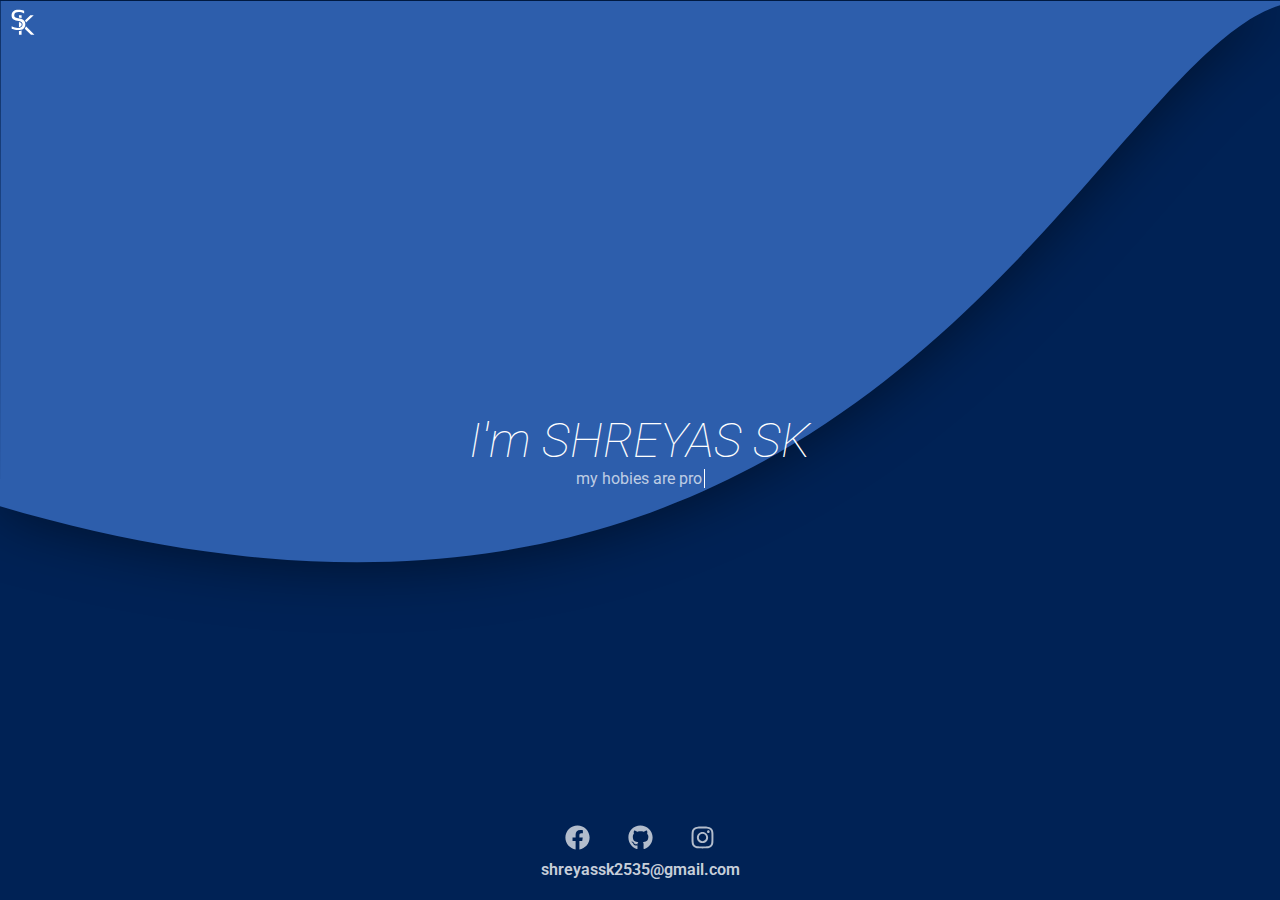
==== index.html @ 58de3961 "Update index.html" ====
<!DOCTYPE html>
<html>
<head>
	<!-- Google tag (gtag.js) -->
	<script async src="https://www.googletagmanager.com/gtag/js?id=G-X3K4MZ7F59"></script>
	<script>
	  window.dataLayer = window.dataLayer || [];
	  function gtag(){dataLayer.push(arguments);}
	  gtag('js', new Date());

	  gtag('config', 'G-X3K4MZ7F59');
	</script>
	
	<meta charset="utf-8">
	<meta name="viewport" content="width=device-width, initial-scale=1.0">
	<title></title>
	<link rel="stylesheet" type="text/css" href="main.css">
</head>
<body>
	<svg
	   xmlns="http://www.w3.org/2000/svg"
	   width="1080"
	   height="1080"
	   viewBox="0 0 1080 1080"
	   class="logo">
	    <path
	       d="M 342.94727 0 C 250.69898 0 178.21919 21.461078 125.50586 64.384766 C 73.169099 107.30847 47 166.0479 47 240.59961 C 47 304.98518 66.014088 355.25022 104.04297 391.39648 C 142.07184 427.54276 203.63418 454.08772 288.72852 471.03125 L 358.19727 484.58594 C 416.18193 496.25818 457.7866 513.76686 483.01367 537.11133 C 508.61727 560.45581 521.41992 592.83635 521.41992 634.25391 C 521.41992 681.6959 503.7233 718.21863 468.33008 743.82227 C 432.93684 769.42587 382.67176 782.22852 317.5332 782.22852 C 274.60952 782.22852 230.93177 775.63926 186.50195 762.46094 C 142.07217 749.28257 96.701097 729.70278 50.388672 703.72266 L 50.388672 821.19727 C 98.583703 838.89388 145.08428 852.26224 189.89062 861.29883 C 235.07344 870.33538 277.62168 874.85352 317.5332 874.85352 C 423.33634 874.85352 503.53493 853.76831 558.13086 811.59766 C 613.10331 769.427 640.58984 707.48886 640.58984 625.7832 C 640.58984 557.25591 620.25632 502.65871 579.5918 461.99414 C 539.30375 420.95309 476.61387 392.337 391.51953 376.14648 L 322.61523 362.02734 C 260.11233 350.3551 217.56604 335.10548 194.97461 316.2793 C 172.7597 297.0766 161.65234 268.83834 161.65234 231.5625 C 161.65234 187.13269 178.40735 152.869 211.91797 128.77148 C 245.80512 104.67397 293.8111 92.625 355.9375 92.625 C 391.70724 92.625 428.79577 97.708854 467.20117 107.875 C 505.60662 118.04116 546.45956 133.47677 589.75977 154.18555 L 589.75977 42.923828 C 546.83607 28.615948 504.85358 17.88445 463.8125 10.730469 C 422.77141 3.5765228 382.48227 -5.1385645e-018 342.94727 0 z M 364.68164 236.77539 L 364.68164 331.53906 C 387.12844 335.73621 409.5612 339.89888 431.49219 345.41211 C 447.3595 348.98876 463.20025 353.38259 478.76758 358.66211 L 478.76758 236.77539 L 364.68164 236.77539 z M 857.17578 236.77539 L 625.00391 455.43164 C 625.98797 456.6678 626.97893 457.89958 627.94141 459.1582 C 647.69612 486.78651 661.69527 517.84432 670.11133 550.40234 L 1004.0195 236.77539 L 857.17578 236.77539 z M 364.68164 526.00195 L 364.68164 741.26758 C 384.14684 738.56834 403.26285 733.68708 421.66016 725.88281 C 463.7544 711.85732 488.49194 665.11579 483.42578 622.20117 C 481.54236 585.97781 453.7427 556.37932 421.51562 542.86719 C 402.88851 536.07127 383.8812 530.67651 364.68164 526.00195 z M 667.60352 712.26758 C 661.36458 733.92015 652.72553 754.84744 641.73633 774.46484 C 634.05532 787.52421 625.12207 799.5936 615.16211 810.69141 L 883.7207 1080 L 1033.9512 1080 L 667.60352 712.26758 z M 478.76758 893.14062 C 467.98267 896.33833 457.08756 899.03169 446.17578 901.18555 C 419.18486 906.66706 391.97378 910.15909 364.68164 911.87695 L 364.68164 1080 L 478.76758 1080 L 478.76758 893.14062 z "
	       transform="translate(0,-27.637839)" />
	</svg>
	<svg
	   xmlns="http://www.w3.org/2000/svg"
	   width="1000"
	   height="500"
	   viewBox="0 0 1000 500"
	   preserveAspectRatio="none"
	   class="largeScreen">
	    <path
	       transform="translate(-45.214287,-243.29073)"
	       d="m 45.714287,243.79073 1000,0 C 892.75713,243.29073 740.65451,672.86217 45.214287,524.5286 Z"
	       >
	</svg>
	<svg
	   xmlns="http://www.w3.org/2000/svg"
	   width="600"
	   height="1080"
	   viewBox="0 0 600 1080"
   	   preserveAspectRatio="none"
	   class="mobile">
	    <path
	       d="M 0 0 L 0 646.45312 C 165.81851 707.33786 402.39941 734.4335 600.5 464.20117 L 600.5 4.2597656 L 0 0 z "
	       transform="translate(0,-27.637839)"/>
	</svg>


	<div class="center">
		<h1>I'm <span>SHREYAS SK</span></h1>

		<div class="discription">
			<span class="type">my hobies are programming, 3d drawing, drawing, crafting</span>
		</div>

	</div>

	<div class="footer">
		<div class="links">
			<a href="https://www.facebook.com/shreyas.sk.180/">
				<svg xmlns="http://www.w3.org/2000/svg" viewBox="0 0 512 512" class="facebook"><!-- Font Awesome Free 5.15.1 by @fontawesome - https://fontawesome.com License - https://fontawesome.com/license/free (Icons: CC BY 4.0, Fonts: SIL OFL 1.1, Code: MIT License) --><path d="M504 256C504 119 393 8 256 8S8 119 8 256c0 123.78 90.69 226.38 209.25 245V327.69h-63V256h63v-54.64c0-62.15 37-96.48 93.67-96.48 27.14 0 55.52 4.84 55.52 4.84v61h-31.28c-30.8 0-40.41 19.12-40.41 38.73V256h68.78l-11 71.69h-57.78V501C413.31 482.38 504 379.78 504 256z"/></svg>
			</a>

			<a href="https://www.github.com/shreyassk2535/">
				<svg xmlns="http://www.w3.org/2000/svg" viewBox="0 0 496 512" class="github"><!-- Font Awesome Free 5.15.1 by @fontawesome - https://fontawesome.com License - https://fontawesome.com/license/free (Icons: CC BY 4.0, Fonts: SIL OFL 1.1, Code: MIT License) --><path d="M165.9 397.4c0 2-2.3 3.6-5.2 3.6-3.3.3-5.6-1.3-5.6-3.6 0-2 2.3-3.6 5.2-3.6 3-.3 5.6 1.3 5.6 3.6zm-31.1-4.5c-.7 2 1.3 4.3 4.3 4.9 2.6 1 5.6 0 6.2-2s-1.3-4.3-4.3-5.2c-2.6-.7-5.5.3-6.2 2.3zm44.2-1.7c-2.9.7-4.9 2.6-4.6 4.9.3 2 2.9 3.3 5.9 2.6 2.9-.7 4.9-2.6 4.6-4.6-.3-1.9-3-3.2-5.9-2.9zM244.8 8C106.1 8 0 113.3 0 252c0 110.9 69.8 205.8 169.5 239.2 12.8 2.3 17.3-5.6 17.3-12.1 0-6.2-.3-40.4-.3-61.4 0 0-70 15-84.7-29.8 0 0-11.4-29.1-27.8-36.6 0 0-22.9-15.7 1.6-15.4 0 0 24.9 2 38.6 25.8 21.9 38.6 58.6 27.5 72.9 20.9 2.3-16 8.8-27.1 16-33.7-55.9-6.2-112.3-14.3-112.3-110.5 0-27.5 7.6-41.3 23.6-58.9-2.6-6.5-11.1-33.3 2.6-67.9 20.9-6.5 69 27 69 27 20-5.6 41.5-8.5 62.8-8.5s42.8 2.9 62.8 8.5c0 0 48.1-33.6 69-27 13.7 34.7 5.2 61.4 2.6 67.9 16 17.7 25.8 31.5 25.8 58.9 0 96.5-58.9 104.2-114.8 110.5 9.2 7.9 17 22.9 17 46.4 0 33.7-.3 75.4-.3 83.6 0 6.5 4.6 14.4 17.3 12.1C428.2 457.8 496 362.9 496 252 496 113.3 383.5 8 244.8 8zM97.2 352.9c-1.3 1-1 3.3.7 5.2 1.6 1.6 3.9 2.3 5.2 1 1.3-1 1-3.3-.7-5.2-1.6-1.6-3.9-2.3-5.2-1zm-10.8-8.1c-.7 1.3.3 2.9 2.3 3.9 1.6 1 3.6.7 4.3-.7.7-1.3-.3-2.9-2.3-3.9-2-.6-3.6-.3-4.3.7zm32.4 35.6c-1.6 1.3-1 4.3 1.3 6.2 2.3 2.3 5.2 2.6 6.5 1 1.3-1.3.7-4.3-1.3-6.2-2.2-2.3-5.2-2.6-6.5-1zm-11.4-14.7c-1.6 1-1.6 3.6 0 5.9 1.6 2.3 4.3 3.3 5.6 2.3 1.6-1.3 1.6-3.9 0-6.2-1.4-2.3-4-3.3-5.6-2z"/></svg>
			</a>

			<a href="http://www.instagram.com/shrey__as__/">
				<svg xmlns="http://www.w3.org/2000/svg" viewBox="0 0 448 512" class="instagram"><!-- Font Awesome Free 5.15.1 by @fontawesome - https://fontawesome.com License - https://fontawesome.com/license/free (Icons: CC BY 4.0, Fonts: SIL OFL 1.1, Code: MIT License) --><path d="M224.1 141c-63.6 0-114.9 51.3-114.9 114.9s51.3 114.9 114.9 114.9S339 319.5 339 255.9 287.7 141 224.1 141zm0 189.6c-41.1 0-74.7-33.5-74.7-74.7s33.5-74.7 74.7-74.7 74.7 33.5 74.7 74.7-33.6 74.7-74.7 74.7zm146.4-194.3c0 14.9-12 26.8-26.8 26.8-14.9 0-26.8-12-26.8-26.8s12-26.8 26.8-26.8 26.8 12 26.8 26.8zm76.1 27.2c-1.7-35.9-9.9-67.7-36.2-93.9-26.2-26.2-58-34.4-93.9-36.2-37-2.1-147.9-2.1-184.9 0-35.8 1.7-67.6 9.9-93.9 36.1s-34.4 58-36.2 93.9c-2.1 37-2.1 147.9 0 184.9 1.7 35.9 9.9 67.7 36.2 93.9s58 34.4 93.9 36.2c37 2.1 147.9 2.1 184.9 0 35.9-1.7 67.7-9.9 93.9-36.2 26.2-26.2 34.4-58 36.2-93.9 2.1-37 2.1-147.8 0-184.8zM398.8 388c-7.8 19.6-22.9 34.7-42.6 42.6-29.5 11.7-99.5 9-132.1 9s-102.7 2.6-132.1-9c-19.6-7.8-34.7-22.9-42.6-42.6-11.7-29.5-9-99.5-9-132.1s-2.6-102.7 9-132.1c7.8-19.6 22.9-34.7 42.6-42.6 29.5-11.7 99.5-9 132.1-9s102.7-2.6 132.1 9c19.6 7.8 34.7 22.9 42.6 42.6 11.7 29.5 9 99.5 9 132.1s2.7 102.7-9 132.1z"/></svg>
			</a>
		</div>
		<p>shreyassk2535@gmail.com</p>
	</div>


	<script type="text/javascript" src="main.js"></script>
	<script type="text/javascript" src="">
		let vh = window.innerHeight * 0.01;
		document.documentElement.style.setProperty("--vh", "${vh}px");

		window.addEventListener("resize", ()=>{
			let vh = window.innerHeight * 0.01;
			document.documentElement.style.setProperty("--vh", "${vh}px");
		});
	</script>

</body>
</html>
---- main.css ----
@import url('https://fonts.googleapis.com/css2?family=Roboto:ital,wght@0,100;0,300;1,100&display=swap');



:root{
	--bg-dark: #002255;
	--bg-light: #2d5eac;
}

html, body{
	font-family: "Roboto", sans-serif;
	-webkit-font-smoothing: antialiased;
	-moz-osx-font-smoothing: grayscale;
	text-rendering: optimizeLegibility;

	overflow: hidden;
	width: 100%;
	height: 100vh;
	height: calc(var(--vh, 1vh) * 100);
}

body{
	margin: 0;
	background-color: var(--bg-dark);
}

.largeScreen, .mobile{
	height: 100%;
	width: 102%;
	position: absolute;
	fill: var(--bg-light);
	-webkit-filter: drop-shadow(0px 0px 30px rgba(0,0,0,.5));
	filter: drop-shadow(0px 0px 30px rgba(0,0,0,.5));
	z-index: -9999999999;
}

@media only screen and (max-width: 600px){/*Mobile*/
	.largeScreen{
		display: none;
	}

	.mobile{
		display: block;
	}
		.center h1{
	font-size: 2rem;	
	}
}

@media only screen and (min-width: 601px) and (max-width: 768px){/*Tablet*/
	.largeScreen{
		display: block;
	}

	.mobile{
		display: none;
	}
	.center h1{
	font-size: 3rem;	
	}
}

@media only screen and (min-width: 769px)and (max-width: 992px){/*Laptop*/
	.largeScreen{
		display: block;
	}

	.mobile{
		display: none;
	}
	.center h1{
	font-size: 3rem;	
	}
}

@media only screen and (min-width: 993px){/*Large Screen*/
	.largeScreen{
		display: block;
	}

	.mobile{
		display: none;
	}
	.center h1{
	font-size: 3rem;	
	}
}


.center{
	position: absolute;
	top: 50%;
	left: 50%;
	transform: translate(-50%, -50%);

	display: flex;
	justify-content: center;
	align-items: center;
	flex-direction: column;

	min-width: 70%;
	/*background-color: green;*/
}

.center h1{
	margin: 0;
	font-weight: 10;
	/*font-size: 3rem;	*/
	color: white;

	text-align: center;

	font-style: italic;
	font-weight: 100;

	/*border: 2px solid blue;*/
}
.center h1 span{
	white-space: nowrap;
}

.center h1 small{
	font-size: 1.4rem;
}

.discription{
	/*background-color: red;*/
	font-size: 1rem;
	/*font-weight: 100;*/
	color: rgba(255, 255, 255, .7);

}

.discription .type{
	white-space: nowrap;
	/*margin-left: .4em;*/
	padding-right: 2px;
	animation: blink 500ms linear infinite;
	border-right: 1px solid rgba(255, 255, 255, 1);
	width: 100%;
}

@keyframes blink{
	0%{border-right: 1px solid rgba(255, 255, 255, 0);}
	50%{border-right: 1px solid rgba(255, 255, 255, 1);}
	100%{border-right: 1px solid rgba(255, 255, 255, 0);}
}

.logo{
	transform: translate(-50%, -50%);
	z-index: 1;
	position: absolute;
	width: 25px;
	fill: white;
	top: calc(12.5px + 10px);
	left: calc(12.5px + 10px);
}

.footer {
	transform: translate(-50%, -50%);
	left: 50%;
	position: absolute;
	bottom: 0px;
	width: 150px;
	height: auto;
	max-height: 50px;

	display: flex;
	align-items: center;
	justify-content: space-between;
	flex-direction: column;
}

.footer p{
	color: rgba(255, 255, 255, .8);
	font-weight: 600;
	/*transform: translateY(15px);*/
	position: relative;
	margin: 0;
	margin-top: 10px;
}

.footer .links{
	height: 25px;
	width: 100%;

	display: flex;
	justify-content: space-between;

	position: relative;
}

.footer .links  svg{

	fill: rgba(255, 255, 255, .7);
	width: 25px;
	height: 25px;
}
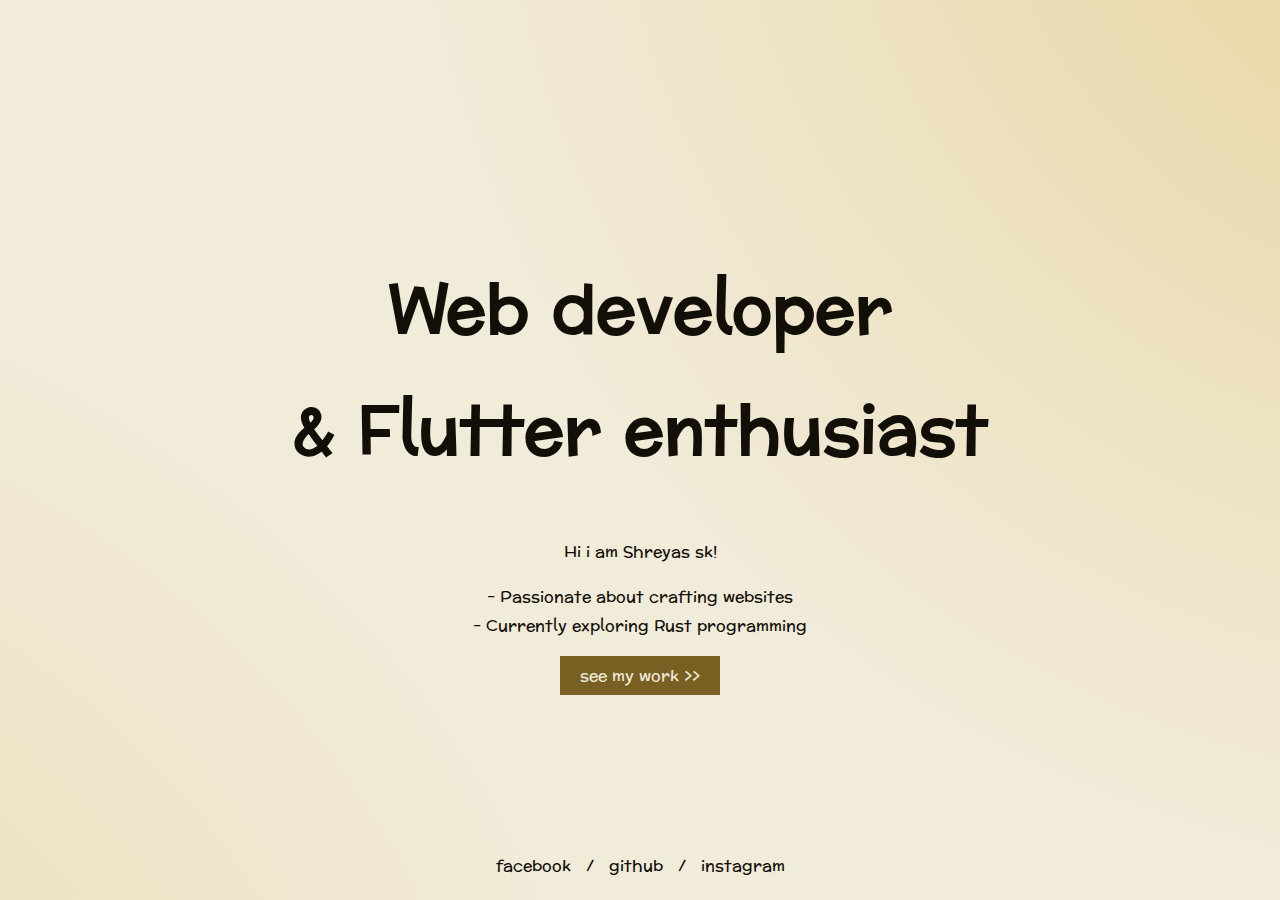
==== commit 173d0b55: "Refreshed UI" ====
--- a/index.html
+++ b/index.html
@@ -2,93 +2,132 @@
 <html>
 <head>
 	<!-- Google tag (gtag.js) -->
-	<script async src="https://www.googletagmanager.com/gtag/js?id=G-X3K4MZ7F59"></script>
+	<!-- <script async src="https://www.googletagmanager.com/gtag/js?id=G-X3K4MZ7F59"></script>
 	<script>
 	  window.dataLayer = window.dataLayer || [];
 	  function gtag(){dataLayer.push(arguments);}
 	  gtag('js', new Date());
 
 	  gtag('config', 'G-X3K4MZ7F59');
-	</script>
+	</script> -->
 	
 	<meta charset="utf-8">
 	<meta name="viewport" content="width=device-width, initial-scale=1.0">
-	<title></title>
+	<title>Portfolio</title>
 	<link rel="stylesheet" type="text/css" href="main.css">
 </head>
+
 <body>
-	<svg
-	   xmlns="http://www.w3.org/2000/svg"
-	   width="1080"
-	   height="1080"
-	   viewBox="0 0 1080 1080"
-	   class="logo">
-	    <path
-	       d="M 342.94727 0 C 250.69898 0 178.21919 21.461078 125.50586 64.384766 C 73.169099 107.30847 47 166.0479 47 240.59961 C 47 304.98518 66.014088 355.25022 104.04297 391.39648 C 142.07184 427.54276 203.63418 454.08772 288.72852 471.03125 L 358.19727 484.58594 C 416.18193 496.25818 457.7866 513.76686 483.01367 537.11133 C 508.61727 560.45581 521.41992 592.83635 521.41992 634.25391 C 521.41992 681.6959 503.7233 718.21863 468.33008 743.82227 C 432.93684 769.42587 382.67176 782.22852 317.5332 782.22852 C 274.60952 782.22852 230.93177 775.63926 186.50195 762.46094 C 142.07217 749.28257 96.701097 729.70278 50.388672 703.72266 L 50.388672 821.19727 C 98.583703 838.89388 145.08428 852.26224 189.89062 861.29883 C 235.07344 870.33538 277.62168 874.85352 317.5332 874.85352 C 423.33634 874.85352 503.53493 853.76831 558.13086 811.59766 C 613.10331 769.427 640.58984 707.48886 640.58984 625.7832 C 640.58984 557.25591 620.25632 502.65871 579.5918 461.99414 C 539.30375 420.95309 476.61387 392.337 391.51953 376.14648 L 322.61523 362.02734 C 260.11233 350.3551 217.56604 335.10548 194.97461 316.2793 C 172.7597 297.0766 161.65234 268.83834 161.65234 231.5625 C 161.65234 187.13269 178.40735 152.869 211.91797 128.77148 C 245.80512 104.67397 293.8111 92.625 355.9375 92.625 C 391.70724 92.625 428.79577 97.708854 467.20117 107.875 C 505.60662 118.04116 546.45956 133.47677 589.75977 154.18555 L 589.75977 42.923828 C 546.83607 28.615948 504.85358 17.88445 463.8125 10.730469 C 422.77141 3.5765228 382.48227 -5.1385645e-018 342.94727 0 z M 364.68164 236.77539 L 364.68164 331.53906 C 387.12844 335.73621 409.5612 339.89888 431.49219 345.41211 C 447.3595 348.98876 463.20025 353.38259 478.76758 358.66211 L 478.76758 236.77539 L 364.68164 236.77539 z M 857.17578 236.77539 L 625.00391 455.43164 C 625.98797 456.6678 626.97893 457.89958 627.94141 459.1582 C 647.69612 486.78651 661.69527 517.84432 670.11133 550.40234 L 1004.0195 236.77539 L 857.17578 236.77539 z M 364.68164 526.00195 L 364.68164 741.26758 C 384.14684 738.56834 403.26285 733.68708 421.66016 725.88281 C 463.7544 711.85732 488.49194 665.11579 483.42578 622.20117 C 481.54236 585.97781 453.7427 556.37932 421.51562 542.86719 C 402.88851 536.07127 383.8812 530.67651 364.68164 526.00195 z M 667.60352 712.26758 C 661.36458 733.92015 652.72553 754.84744 641.73633 774.46484 C 634.05532 787.52421 625.12207 799.5936 615.16211 810.69141 L 883.7207 1080 L 1033.9512 1080 L 667.60352 712.26758 z M 478.76758 893.14062 C 467.98267 896.33833 457.08756 899.03169 446.17578 901.18555 C 419.18486 906.66706 391.97378 910.15909 364.68164 911.87695 L 364.68164 1080 L 478.76758 1080 L 478.76758 893.14062 z "
-	       transform="translate(0,-27.637839)" />
-	</svg>
-	<svg
-	   xmlns="http://www.w3.org/2000/svg"
-	   width="1000"
-	   height="500"
-	   viewBox="0 0 1000 500"
-	   preserveAspectRatio="none"
-	   class="largeScreen">
-	    <path
-	       transform="translate(-45.214287,-243.29073)"
-	       d="m 45.714287,243.79073 1000,0 C 892.75713,243.29073 740.65451,672.86217 45.214287,524.5286 Z"
-	       >
-	</svg>
-	<svg
-	   xmlns="http://www.w3.org/2000/svg"
-	   width="600"
-	   height="1080"
-	   viewBox="0 0 600 1080"
-   	   preserveAspectRatio="none"
-	   class="mobile">
-	    <path
-	       d="M 0 0 L 0 646.45312 C 165.81851 707.33786 402.39941 734.4335 600.5 464.20117 L 600.5 4.2597656 L 0 0 z "
-	       transform="translate(0,-27.637839)"/>
-	</svg>
+	<div class="wrapper">
+		<span class="circle-large"></span>
+		<span class="circle-small"></span>
 
+		<div class="wrap" id="content-area">
+			<h1>Web developer<br>& Flutter enthusiast</h1>
+			Hi i am Shreyas sk!
+			<ul>
+				<li>- Passionate about crafting websites</li>
+				<li>- Currently exploring Rust programming</li>
+			</ul>
+			
+			<a href="#" class="button">see my work >></a>
 
-	<div class="center">
-		<h1>I'm <span>SHREYAS SK</span></h1>
-
-		<div class="discription">
-			<span class="type">my hobies are programming, 3d drawing, drawing, crafting</span>
+			<footer>
+				<a href="#" class="link"><span>facebook</span></a> &nbsp; / &nbsp; <a href="https://github.com/shreyasskdev" class="link"><span>github</span></a> &nbsp; / &nbsp; <a href="#" class="link"><span>instagram</span></a>
+			</footer>
 		</div>
 
+		<div id="content-2" class="projects" style="display: none;">
+		<!-- <div class="projects"> -->
+			<a href="#" class="link">&lt;&lt;</a>
+			<ol>
+				<!-- one -->
+				<li>
+					<span>
+						<span>
+							<h3>1</h3>
+							<h5>School-erp mobile client</h5>
+						</span>
+						<p>The CHSS Chattanchal Mobile App,
+							built with React Native, streamlines 
+							admissions and student management for
+							Chattanchal Higher Secondary School.
+							It simplifies administrative tasks,
+							provides real-time updates,
+							and enhances communication between teachers
+							and school authorities. This user-friendly app
+							represents the school's commitment
+							to leveraging technology for
+							improved educational experiences
+							and efficient school management.<br/>
+							<a href="https://github.com/shreyasskdev/chss-chattanchal-mobile-app"><span>https://github.com/shreyasskdev/chss-chattanchal-mobile-app</span></a>
+						</p>
+					</span>
+					<div class="image-container" style="background-image: url('./assets/school_erp_mobile_client.svg');"></div>
+				</li>
+				<!-- two -->
+				<li>
+					<span>
+						<span>
+							<h3>2</h3>
+							<h5>School-erp web client</h5>
+						</span>
+						<p>The CHSS Chattanchal Website,
+						developed using React JS, serves
+						as the digital face of Chattanchal
+						Higher Secondary School. It offers
+						a user-friendly platform for
+						students, parents, and the community
+						to access school information,
+						announcements, and resources. This
+						responsive website showcases the school's 
+						achievements, and values, enhancing 
+						communication and engagement.
+							<br/>
+							<a href="https://github.com/shreyasskdev/chss-chattanchal-website"><span>https://github.com/shreyasskdev/chss-chattanchal-website</span></a>
+						</p>
+					</span>
+					<div class="image-container" style="background-image: url('./assets/school_erp_web_client.svg');"></div>
+				</li>
+				<!-- three -->
+				<li>
+					<span>
+						<span>
+							<h3>3</h3>
+							<h5>App Vault</h5>
+						</span>
+						<p>Flutter-based digital vault app with encryption.
+						Securely store and organize personal photos and files.
+						Access your encrypted content safely on mobile devices.
+							<br/>
+							<a href="https://github.com/shreyasskdev/vault_app"><span>https://github.com/shreyasskdev/wallet</span></a>
+						</p>
+					</span>
+					<div class="image-container" style="background-image: url('./assets/wallet.svg');"></div>
+				</li>
+				<!-- four -->
+				<li>
+					<span>
+						<span>
+							<h3>4</h3>
+							<h5>2D physics engine</h5>
+						</span>
+						<p>Rust-based physics engine,
+							a playful project born from curiosity
+							and a love for simulation. This lighthearted
+							creation brings objects to life,
+							calculating collisions and interactions.  <br/>
+							<a href="https://github.com/shreyasskdev/2d_physics_engine"><span>https://github.com/shreyasskdev/2d_physics_engine</span></a>
+						</p>
+					</span>
+					<div class="image-container" style="background-image: url('./assets/physics_engine.svg');"></div>
+				</li>
+			</ol>
+		</div>
+
+		<div class="ripple-wrap"><div class="ripple" style="display: block;"></div></div>
 	</div>
-
-	<div class="footer">
-		<div class="links">
-			<a href="https://www.facebook.com/shreyas.sk.180/">
-				<svg xmlns="http://www.w3.org/2000/svg" viewBox="0 0 512 512" class="facebook"><!-- Font Awesome Free 5.15.1 by @fontawesome - https://fontawesome.com License - https://fontawesome.com/license/free (Icons: CC BY 4.0, Fonts: SIL OFL 1.1, Code: MIT License) --><path d="M504 256C504 119 393 8 256 8S8 119 8 256c0 123.78 90.69 226.38 209.25 245V327.69h-63V256h63v-54.64c0-62.15 37-96.48 93.67-96.48 27.14 0 55.52 4.84 55.52 4.84v61h-31.28c-30.8 0-40.41 19.12-40.41 38.73V256h68.78l-11 71.69h-57.78V501C413.31 482.38 504 379.78 504 256z"/></svg>
-			</a>
-
-			<a href="https://www.github.com/shreyassk2535/">
-				<svg xmlns="http://www.w3.org/2000/svg" viewBox="0 0 496 512" class="github"><!-- Font Awesome Free 5.15.1 by @fontawesome - https://fontawesome.com License - https://fontawesome.com/license/free (Icons: CC BY 4.0, Fonts: SIL OFL 1.1, Code: MIT License) --><path d="M165.9 397.4c0 2-2.3 3.6-5.2 3.6-3.3.3-5.6-1.3-5.6-3.6 0-2 2.3-3.6 5.2-3.6 3-.3 5.6 1.3 5.6 3.6zm-31.1-4.5c-.7 2 1.3 4.3 4.3 4.9 2.6 1 5.6 0 6.2-2s-1.3-4.3-4.3-5.2c-2.6-.7-5.5.3-6.2 2.3zm44.2-1.7c-2.9.7-4.9 2.6-4.6 4.9.3 2 2.9 3.3 5.9 2.6 2.9-.7 4.9-2.6 4.6-4.6-.3-1.9-3-3.2-5.9-2.9zM244.8 8C106.1 8 0 113.3 0 252c0 110.9 69.8 205.8 169.5 239.2 12.8 2.3 17.3-5.6 17.3-12.1 0-6.2-.3-40.4-.3-61.4 0 0-70 15-84.7-29.8 0 0-11.4-29.1-27.8-36.6 0 0-22.9-15.7 1.6-15.4 0 0 24.9 2 38.6 25.8 21.9 38.6 58.6 27.5 72.9 20.9 2.3-16 8.8-27.1 16-33.7-55.9-6.2-112.3-14.3-112.3-110.5 0-27.5 7.6-41.3 23.6-58.9-2.6-6.5-11.1-33.3 2.6-67.9 20.9-6.5 69 27 69 27 20-5.6 41.5-8.5 62.8-8.5s42.8 2.9 62.8 8.5c0 0 48.1-33.6 69-27 13.7 34.7 5.2 61.4 2.6 67.9 16 17.7 25.8 31.5 25.8 58.9 0 96.5-58.9 104.2-114.8 110.5 9.2 7.9 17 22.9 17 46.4 0 33.7-.3 75.4-.3 83.6 0 6.5 4.6 14.4 17.3 12.1C428.2 457.8 496 362.9 496 252 496 113.3 383.5 8 244.8 8zM97.2 352.9c-1.3 1-1 3.3.7 5.2 1.6 1.6 3.9 2.3 5.2 1 1.3-1 1-3.3-.7-5.2-1.6-1.6-3.9-2.3-5.2-1zm-10.8-8.1c-.7 1.3.3 2.9 2.3 3.9 1.6 1 3.6.7 4.3-.7.7-1.3-.3-2.9-2.3-3.9-2-.6-3.6-.3-4.3.7zm32.4 35.6c-1.6 1.3-1 4.3 1.3 6.2 2.3 2.3 5.2 2.6 6.5 1 1.3-1.3.7-4.3-1.3-6.2-2.2-2.3-5.2-2.6-6.5-1zm-11.4-14.7c-1.6 1-1.6 3.6 0 5.9 1.6 2.3 4.3 3.3 5.6 2.3 1.6-1.3 1.6-3.9 0-6.2-1.4-2.3-4-3.3-5.6-2z"/></svg>
-			</a>
-
-			<a href="http://www.instagram.com/shrey__as__/">
-				<svg xmlns="http://www.w3.org/2000/svg" viewBox="0 0 448 512" class="instagram"><!-- Font Awesome Free 5.15.1 by @fontawesome - https://fontawesome.com License - https://fontawesome.com/license/free (Icons: CC BY 4.0, Fonts: SIL OFL 1.1, Code: MIT License) --><path d="M224.1 141c-63.6 0-114.9 51.3-114.9 114.9s51.3 114.9 114.9 114.9S339 319.5 339 255.9 287.7 141 224.1 141zm0 189.6c-41.1 0-74.7-33.5-74.7-74.7s33.5-74.7 74.7-74.7 74.7 33.5 74.7 74.7-33.6 74.7-74.7 74.7zm146.4-194.3c0 14.9-12 26.8-26.8 26.8-14.9 0-26.8-12-26.8-26.8s12-26.8 26.8-26.8 26.8 12 26.8 26.8zm76.1 27.2c-1.7-35.9-9.9-67.7-36.2-93.9-26.2-26.2-58-34.4-93.9-36.2-37-2.1-147.9-2.1-184.9 0-35.8 1.7-67.6 9.9-93.9 36.1s-34.4 58-36.2 93.9c-2.1 37-2.1 147.9 0 184.9 1.7 35.9 9.9 67.7 36.2 93.9s58 34.4 93.9 36.2c37 2.1 147.9 2.1 184.9 0 35.9-1.7 67.7-9.9 93.9-36.2 26.2-26.2 34.4-58 36.2-93.9 2.1-37 2.1-147.8 0-184.8zM398.8 388c-7.8 19.6-22.9 34.7-42.6 42.6-29.5 11.7-99.5 9-132.1 9s-102.7 2.6-132.1-9c-19.6-7.8-34.7-22.9-42.6-42.6-11.7-29.5-9-99.5-9-132.1s-2.6-102.7 9-132.1c7.8-19.6 22.9-34.7 42.6-42.6 29.5-11.7 99.5-9 132.1-9s102.7-2.6 132.1 9c19.6 7.8 34.7 22.9 42.6 42.6 11.7 29.5 9 99.5 9 132.1s2.7 102.7-9 132.1z"/></svg>
-			</a>
-		</div>
-		<p>shreyassk2535@gmail.com</p>
-	</div>
-
-
-	<script type="text/javascript" src="main.js"></script>
-	<script type="text/javascript" src="">
-		let vh = window.innerHeight * 0.01;
-		document.documentElement.style.setProperty("--vh", "${vh}px");
-
-		window.addEventListener("resize", ()=>{
-			let vh = window.innerHeight * 0.01;
-			document.documentElement.style.setProperty("--vh", "${vh}px");
-		});
-	</script>
+	<script src="main.js"></script>
 
 </body>
 </html>
--- a/main.css
+++ b/main.css
@@ -1,198 +1,479 @@
-@import url('https://fonts.googleapis.com/css2?family=Roboto:ital,wght@0,100;0,300;1,100&display=swap');
-
-
-
-:root{
-	--bg-dark: #002255;
-	--bg-light: #2d5eac;
-}
-
-html, body{
-	font-family: "Roboto", sans-serif;
-	-webkit-font-smoothing: antialiased;
-	-moz-osx-font-smoothing: grayscale;
-	text-rendering: optimizeLegibility;
-
-	overflow: hidden;
-	width: 100%;
-	height: 100vh;
-	height: calc(var(--vh, 1vh) * 100);
-}
-
-body{
-	margin: 0;
-	background-color: var(--bg-dark);
-}
-
-.largeScreen, .mobile{
-	height: 100%;
-	width: 102%;
-	position: absolute;
-	fill: var(--bg-light);
-	-webkit-filter: drop-shadow(0px 0px 30px rgba(0,0,0,.5));
-	filter: drop-shadow(0px 0px 30px rgba(0,0,0,.5));
-	z-index: -9999999999;
-}
-
-@media only screen and (max-width: 600px){/*Mobile*/
-	.largeScreen{
-		display: none;
-	}
-
-	.mobile{
-		display: block;
-	}
-		.center h1{
-	font-size: 2rem;	
-	}
-}
-
-@media only screen and (min-width: 601px) and (max-width: 768px){/*Tablet*/
-	.largeScreen{
-		display: block;
-	}
-
-	.mobile{
-		display: none;
-	}
-	.center h1{
-	font-size: 3rem;	
-	}
-}
-
-@media only screen and (min-width: 769px)and (max-width: 992px){/*Laptop*/
-	.largeScreen{
-		display: block;
-	}
-
-	.mobile{
-		display: none;
-	}
-	.center h1{
-	font-size: 3rem;	
-	}
-}
-
-@media only screen and (min-width: 993px){/*Large Screen*/
-	.largeScreen{
-		display: block;
-	}
-
-	.mobile{
-		display: none;
-	}
-	.center h1{
-	font-size: 3rem;	
-	}
-}
-
-
-.center{
-	position: absolute;
-	top: 50%;
-	left: 50%;
-	transform: translate(-50%, -50%);
-
-	display: flex;
+@import url('https://fonts.googleapis.com/css?family=Preahvihear:700|Preahvihear:400');
+
+body {
+  font-family: 'Preahvihear';
+  font-weight: 400;
+}
+
+h1, h2, h3, h4, h5 {
+  font-family: 'Preahvihear';
+}
+
+html {font-size: 100%;} /* 16px */
+
+h1 {font-size: 4.210rem; /* 67.36px */}
+
+h2 {font-size: 3.158rem; /* 50.56px */}
+
+h3 {font-size: 2.369rem; /* 37.92px */}
+
+h4 {font-size: 1.777rem; /* 28.48px */}
+
+h5 {font-size: 1.333rem; /* 21.28px */}
+
+small {font-size: 0.750rem; /* 12px */}
+
+:root {
+  color-scheme: light;
+  
+  --text-50: hsl(40, 36%, 95%);
+  --text-100: hsl(44, 37%, 90%);
+  --text-200: hsl(44, 37%, 80%);
+  --text-300: hsl(44, 37%, 70%);
+  --text-400: hsl(44, 37%, 60%);
+  --text-500: hsl(44, 37%, 50%);
+  --text-600: hsl(44, 37%, 40%);
+  --text-700: hsl(44, 37%, 30%);
+  --text-800: hsl(44, 37%, 20%);
+  --text-900: hsl(44, 37%, 10%);
+  --text-950: hsl(47, 36%, 5%);
+
+  --background-50: hsl(44, 44%, 95%);
+  --background-100: hsl(44, 45%, 90%);
+  --background-200: hsl(44, 43%, 80%);
+  --background-300: hsl(44, 44%, 70%);
+  --background-400: hsl(44, 44%, 60%);
+  --background-500: hsl(44, 44%, 50%);
+  --background-600: hsl(44, 44%, 40%);
+  --background-700: hsl(44, 44%, 30%);
+  --background-800: hsl(44, 43%, 20%);
+  --background-900: hsl(44, 45%, 10%);
+  --background-950: hsl(44, 44%, 5%);
+
+  --primary-50: hsl(47, 54%, 95%);
+  --primary-100: hsl(43, 57%, 90%);
+  --primary-200: hsl(44, 55%, 80%);
+  --primary-300: hsl(44, 56%, 70%);
+  --primary-400: hsl(44, 55%, 60%);
+  --primary-500: hsl(44, 55%, 50%);
+  --primary-600: hsl(44, 55%, 40%);
+  --primary-700: hsl(44, 56%, 30%);
+  --primary-800: hsl(44, 55%, 20%);
+  --primary-900: hsl(43, 57%, 10%);
+  --primary-950: hsl(43, 54%, 5%);
+
+  --secondary-50: hsl(42, 68%, 95%);
+  --secondary-100: hsl(45, 65%, 90%);
+  --secondary-200: hsl(45, 65%, 80%);
+  --secondary-300: hsl(45, 65%, 70%);
+  --secondary-400: hsl(45, 65%, 60%);
+  --secondary-500: hsl(45, 65%, 50%);
+  --secondary-600: hsl(45, 65%, 40%);
+  --secondary-700: hsl(45, 65%, 30%);
+  --secondary-800: hsl(45, 65%, 20%);
+  --secondary-900: hsl(45, 65%, 10%);
+  --secondary-950: hsl(46, 68%, 5%);
+
+  --accent-50: hsl(44, 76%, 95%);
+  --accent-100: hsl(44, 73%, 90%);
+  --accent-200: rgb(241, 221, 167);
+  --accent-300: hsl(44, 73%, 70%);
+  --accent-400: hsl(44, 73%, 60%);
+  --accent-500: hsl(44, 73%, 50%);
+  --accent-600: hsl(44, 73%, 40%);
+  --accent-700: hsl(44, 73%, 30%);
+  --accent-800: hsl(44, 73%, 20%);
+  --accent-900: hsl(44, 73%, 10%);
+  --accent-950: hsl(44, 76%, 5%);
+
+}
+
+*{
+   /* min-width: 0px; */
+   word-wrap:break-word;
+
+    /* Warning: Needed for oldIE support, but words are broken up letter-by-letter */
+    -ms-word-break: break-all;
+    word-break: break-all;
+    /* Non standard for webkit */
+    word-break: break-word;
+
+    -webkit-hyphens: auto;
+    -moz-hyphens: auto;
+    -ms-hyphens: auto;
+    hyphens: auto;
+}
+
+div.wrapper{
+  position: relative;
+  height: 100%;
+  width: 100%;
+  overflow: hidden;
+
+  display: flex;
+	flex-direction: column;
 	justify-content: center;
 	align-items: center;
+
+	text-align: center;
+}
+
+body, html{
+	height: 100%;
+  width: 100%;
+  max-width: 100%;
+  max-height: 100%;
+  overflow: hidden;
+
+  margin: 0;
+  padding: 0;
+}
+body {
+	background-color: var(--background-100);
+	color: var(--text-950);
+
+	display: flex;
 	flex-direction: column;
-
-	min-width: 70%;
-	/*background-color: green;*/
-}
-
-.center h1{
-	margin: 0;
-	font-weight: 10;
-	/*font-size: 3rem;	*/
-	color: white;
+	justify-content: center;
+	align-items: center;
 
 	text-align: center;
 
-	font-style: italic;
-	font-weight: 100;
-
-	/*border: 2px solid blue;*/
-}
-.center h1 span{
-	white-space: nowrap;
-}
-
-.center h1 small{
-	font-size: 1.4rem;
-}
-
-.discription{
-	/*background-color: red;*/
-	font-size: 1rem;
-	/*font-weight: 100;*/
-	color: rgba(255, 255, 255, .7);
-
-}
-
-.discription .type{
-	white-space: nowrap;
-	/*margin-left: .4em;*/
-	padding-right: 2px;
-	animation: blink 500ms linear infinite;
-	border-right: 1px solid rgba(255, 255, 255, 1);
-	width: 100%;
-}
-
-@keyframes blink{
-	0%{border-right: 1px solid rgba(255, 255, 255, 0);}
-	50%{border-right: 1px solid rgba(255, 255, 255, 1);}
-	100%{border-right: 1px solid rgba(255, 255, 255, 0);}
-}
-
-.logo{
-	transform: translate(-50%, -50%);
-	z-index: 1;
+   -webkit-font-smoothing: antialiased;
+}
+ul {
+  list-style: none;
+  padding: 0;
+}
+a.button{
+	font-family: 'Preahvihear';
+	font-size: medium;
+	border: none;
+	color: var(--text-100);
+	background-color: var(--primary-700);
+	padding-inline: 20px;
+	padding-block: 5px;
+  text-decoration: none;
+
+  transition: 300ms ease-in;
+} button:hover{
+  transform: translate(0, -5px);
+} button:active{
+  background-color: var(--primary-600);
+}
+
+footer{
 	position: absolute;
-	width: 25px;
-	fill: white;
-	top: calc(12.5px + 10px);
-	left: calc(12.5px + 10px);
-}
-
-.footer {
-	transform: translate(-50%, -50%);
-	left: 50%;
-	position: absolute;
-	bottom: 0px;
-	width: 150px;
-	height: auto;
-	max-height: 50px;
-
-	display: flex;
-	align-items: center;
-	justify-content: space-between;
-	flex-direction: column;
-}
-
-.footer p{
-	color: rgba(255, 255, 255, .8);
-	font-weight: 600;
-	/*transform: translateY(15px);*/
-	position: relative;
-	margin: 0;
-	margin-top: 10px;
-}
-
-.footer .links{
-	height: 25px;
-	width: 100%;
-
-	display: flex;
-	justify-content: space-between;
-
-	position: relative;
-}
-
-.footer .links  svg{
-
-	fill: rgba(255, 255, 255, .7);
-	width: 25px;
-	height: 25px;
+	bottom: 20px;
+}
+.wrap{
+  justify-content: center;
+  align-items: center;
+  display: flex;
+  flex-direction: column;
+}
+a.link{
+	text-decoration: none;
+	color: var(--text-950);
+} a.link:hover{
+	color: var(--text-700);
+}
+
+span.circle-large {
+  z-index: -2;
+
+  position: absolute;
+  top: 0;
+  right: 0;
+  height: 250%;
+  aspect-ratio: 1;
+  background-image: radial-gradient(var(--secondary-400), transparent 70%);
+  opacity: 50%;
+  border-radius: 50%;
+  transform: translate(60%, -60%);
+
+  animation: large-circle 10s linear infinite;
+}
+span.circle-small {
+  z-index: -2;
+
+  position: absolute;
+  bottom: 0;
+  left: 0;
+  height: 250%;
+  aspect-ratio: 1;
+  background-image: radial-gradient(var(--secondary-400), transparent 70%);
+  opacity: 40%;
+  border-radius: 50%;
+  transform: translate(-70%, 70%);
+
+  animation: small-circle 8s linear infinite;
+}
+
+div.projects {
+  position: absolute;
+  top: 0;
+  left: 0;
+  width: 100%;
+  height: 100%;
+  max-height: 100%;
+  background-color: var(--background-100);
+
+  flex-direction: column;
+  align-items: center;
+
+  overflow-y: scroll;
+  overflow-x: hidden;
+
+  z-index: 99;
+}
+div.projects > a{
+  position: fixed;
+  top: 1rem;
+  left: 1rem;
+  font-size: 1.777rem;
+
+  z-index:9999;
+}
+ol{
+  list-style-type: none;
+  margin-left: 0;
+
+  margin-top: 15%;
+}
+ol > li {
+  display: flex;
+  flex-direction: row;
+  gap: 2rem;
+
+  width: clamp(200px, 80vw, 800px);
+
+  background-color: var(--secondary-200);
+  padding: 1.5rem;
+  margin: 2rem;
+}
+
+ol > li:nth-child(even) {
+  transform: translate(10%, 0);
+}ol > li:nth-child(odd) {
+  transform: translate(-10%, 0);
+}
+
+
+ol > li > div{
+  max-width: 200px;
+  max-height: 200px;
+  min-width: 200px;
+  min-height: 200px;
+  aspect-ratio: 1;
+  background-color: var(--secondary-300);
+}
+ol > li > span > span > h5 {
+  align-self: center;
+  margin: 0;
+}
+ol > li > span > span > h3{
+  margin: 0;
+  color: var(--primary-500);
+}
+ol > li > span > span {
+  flex: 1;
+  display: flex;
+  flex-direction: row;
+  gap: 1rem;
+  max-height: min-content;
+}
+ol > li > span {
+  display: flex;
+  flex-direction: column;
+}
+ol > li > span > p {
+  flex: 2;
+  margin: 0;
+  margin-left: 2rem;
+  text-align: start;
+
+}
+ol > li > span > p > a{
+  color: var(--text-700);
+  text-wrap: wrap;
+  text-overflow: ellipsis;
+}ol > li > span > p > a:hover{
+  color: var(--text-950);
+}
+/* ol > li > span > p > a:visited{
+  color: var(--text-600);
+} */
+
+.image-container {
+  background-size: contain;
+
+  aspect-ratio: 1;
+}
+
+
+@keyframes large-circle {
+  0% {
+    transform: translate(60%, -60%);
+  } 20% {
+    transform: translate(80%, -30%);
+  } 30% {
+    transform: translate(60%, 0%);
+  } 50% {
+    transform: translate(30%, 10%);
+  } 70% {
+    transform: translate(60%, 0%);
+  } 80% {
+    transform: translate(80%, -30%);
+  } 100% {
+    transform: translate(60%, -60%);
+  }
+}
+@keyframes small-circle {
+  0% {
+    transform: translate(-70%, 70%);
+  } 20% {
+    transform: translate(-80%, 30%);
+  } 30% {
+    transform: translate(-70%, 0%);
+  } 50% {
+    transform: translate(-40%, -10%);
+  } 70% {
+    transform: translate(-70%, 0%);
+  } 80% {
+    transform: translate(-80%, 30%);
+  } 100% {
+    transform: translate(-70%, 70%);
+  }
+}
+
+/* ripple */
+
+.ripple-wrap {
+  display: none;
+  overflow: hidden;
+  position: fixed;
+  font-size: 0;
+  z-index: 1000;
+  top: 0; left: 0; right: 0; bottom: 0;
+}
+@-webkit-keyframes RIPPLER {
+  0%   { border-width: 0; }
+  40% { 
+    height: 0;
+    width: 0;
+    border-width: 2500px;
+    margin-top: -2500px;
+    margin-left:-2500px; 
+    border-color: var(--background-950);
+  }
+  
+  45% { 
+    height: 0;
+    width: 0;
+    border-width: 2500px;
+    margin-top: -2500px;
+    margin-left:-2500px; 
+    border-color: var(--background-950);
+  }
+  100% {
+    border-width: 2500px;
+    height: 2500px;
+    width: 2500px;
+    margin-top: -2500px;
+    margin-left:-2500px;
+    border-color: var(--background-950);
+  }
+}
+@keyframes RIPPLER {
+  0%   { border-width: 0; }
+  40% { 
+    height: 0;
+    width: 0;
+    border-width: 2500px;
+    margin-top: -2500px;
+    margin-left:-2500px; 
+    border-color: var(--background-950);
+  }
+  45% { 
+    height: 0;
+    width: 0;
+    border-width: 2500px;
+    margin-top: -2500px;
+    margin-left:-2500px; 
+    border-color: var(--background-950);
+  }
+  100% {
+    border-width: 3000px;
+    height: 4500px; /* 2000px; */
+    width: 4500px;
+    margin-top: -5200px; /* -2500px; */
+    margin-left:-5200px;
+    border-color: var(--background-800);
+  }
+}
+.ripple {
+  display: block;
+  height: 0;
+  width: 0;
+  border-width: 0px;
+  border-style: solid;
+  border-color: var(--background-800);
+  border-radius: 100%;
+  position: absolute;
+  top: 300px;
+  left: 300px;
+  -webkit-animation: none;
+  animation: none;
+}
+.ripple-wrap.goripple {
+  display: block;
+}
+.ripple-wrap.goripple .ripple {
+ -webkit-animation-name: RIPPLER;
+ -webkit-animation-duration: 2s;
+ -webkit-animation-fill-mode: forwards;
+ animation-name: RIPPLER;
+ animation-duration: 2s;
+ animation-fill-mode: forwards;
+
+}
+
+/* end ripple */
+
+
+/* main screen */
+@media (max-width: 800px) {
+  h1 {font-size: 3rem;}
+}
+
+@media (max-width: 600px) {
+  h1 {
+    font-size: 2.4rem;
+  }
+}
+
+/* second screen */
+@media (max-width: 1100px) {
+  ol > li:nth-child(even) {
+    transform: translate(0%, 0);
+  }ol > li:nth-child(odd) {
+    transform: translate(0%, 0);
+  }
+
+  ol > li {
+    flex-direction: column-reverse;
+    align-items: center;
+  }
+
+  ol {
+    margin: 0;
+    padding: 0;
+
+    margin-top: 50px;
+  }
+
+  div.projects > a{
+    text-shadow: 0px 0px 20px var(--primary-800);
+  }
 }